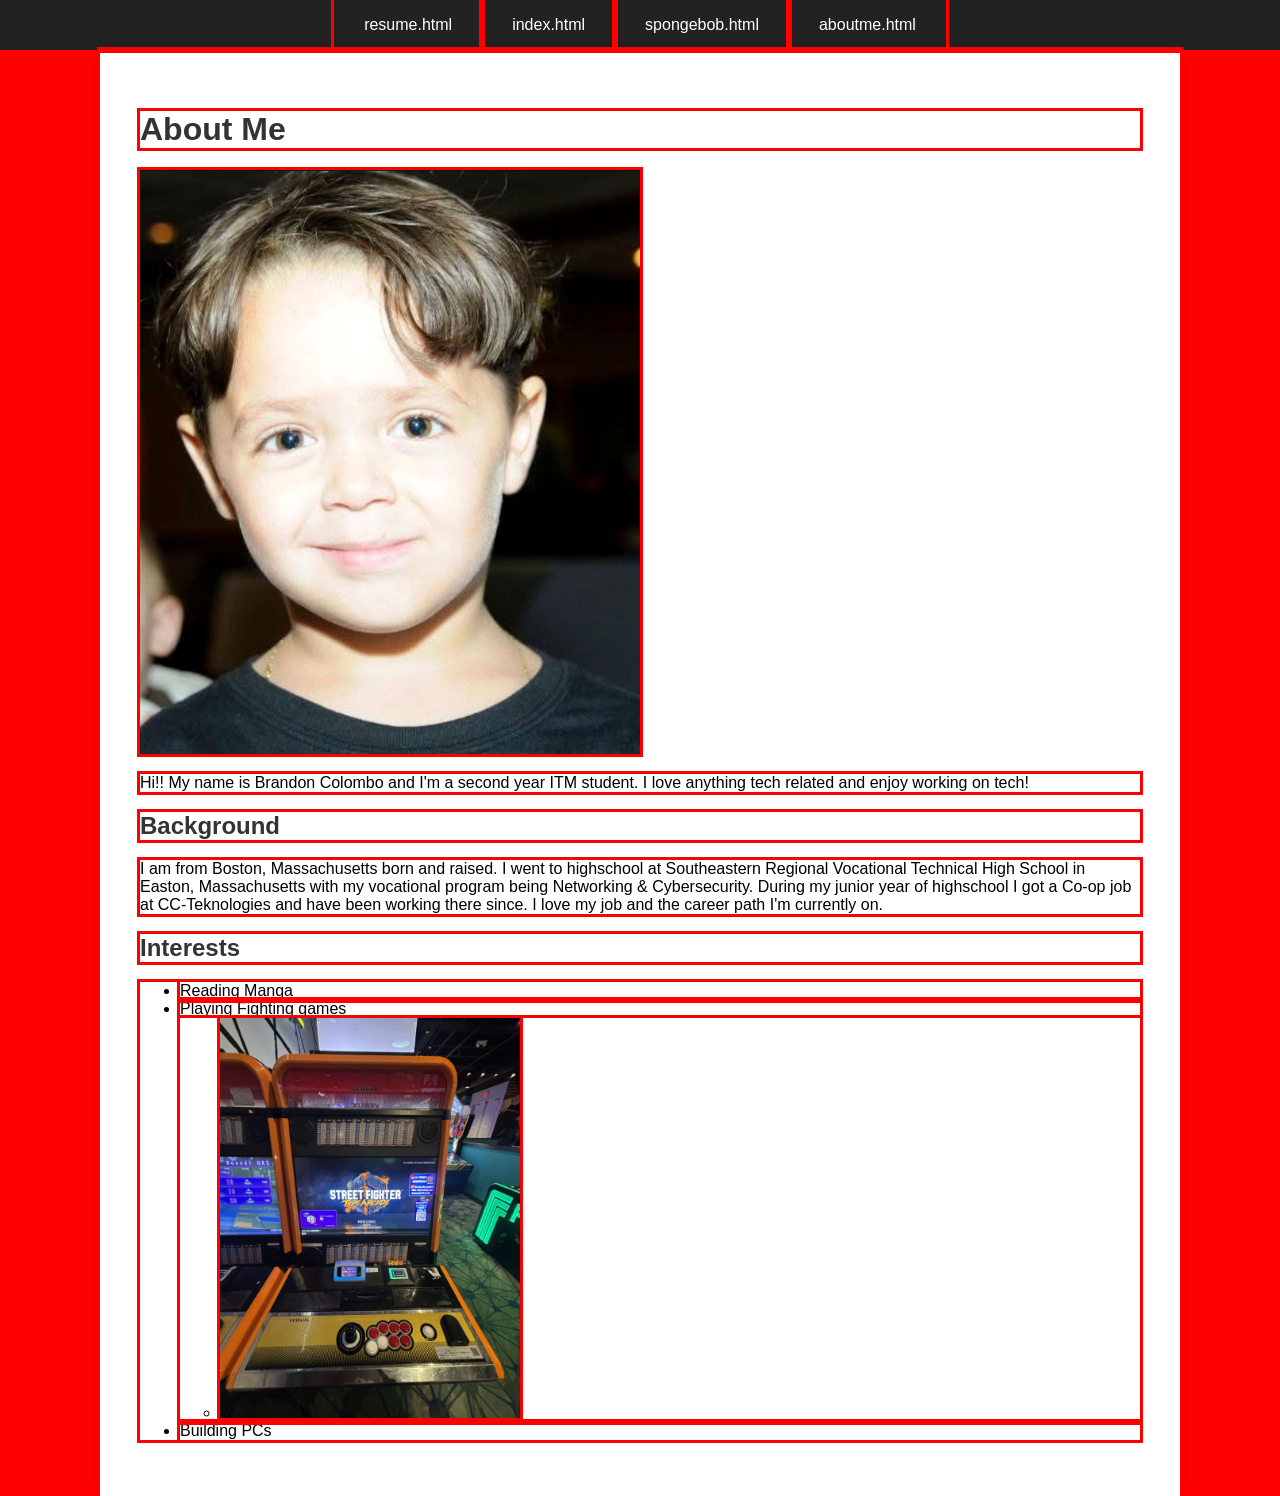
==== aboutme.html @ d2336b7c "Update aboutme.html" ====
<!DOCTYPE html>
<html lang="en">
  <head>
    <meta charset="utf-8">
    <title>Brandon Colombo - About Me</title>
    <link rel="stylesheet" href="css/style.css">
  </head>
    <body>
        <nav>
          <ul class="navbar">
            <li><a href="resume.html">resume.html</a></li>
            <li><a href="index.html">index.html</a></li>
            <li><a href="spongebob.html">spongebob.html</a></li>
            <li><a href="aboutme.html">aboutme.html</a></li>
          </ul>
        </nav>
        
      <main>
        <h1>About Me</h1>
       
        <img src="media/babybrandon.jpg" alt="Photo of me on my fifth birthday if i remember correctly. I had the worst haircut">
        <p>Hi!! My name is Brandon Colombo and I'm a second year ITM student. I love anything tech related and enjoy working on tech!</p>
        
        <h2>Background</h2>
        <p>I am from Boston, Massachusetts born and raised. I went to highschool at Southeastern Regional Vocational Technical High School in Easton, Massachusetts with my vocational program being Networking & Cybersecurity. During my junior year of highschool I got a Co-op job at CC-Teknologies and have been working there since. I love my job and the career path I'm currently on.</p>

        <h2>Interests</h2>
         <ul>
          <li>Reading Manga</li>
            <li> Playing Fighting games
              <ul>
                <li><img src="media/streetfighter.jpg" alt="Me playing at Arcade" width="300"></li>
              </ul>
            </li>
          <li>Building PCs</li>
        </ul>
      </main>
  </body>
</html>
---- css/style.css ----
body{
    font-family: Arial, sans-serif;
    margin:0;
    background:red;
}

* {
  outline: 3px solid red;
}

/* nav bar */
.navbar{
    list-style:none;
    display:flex;
    justify-content:center;
    background-color:#222;
    padding:0;
    margin:0;
}

.navbar li{
    margin:0;
}

.navbar a{
    display:block;
    padding:16px 30px;
    color:white;
    text-decoration:none;
}

.navbar a:hover{
    background:#444;
}

/* pages */

main{
    max-width:1000px;
    margin:auto;
    background:white;
    padding:40px;
    box-shadow:0px 0px 15px rgba(0,0,0,0.1);
}

h1,h2{
    color:#333;
}
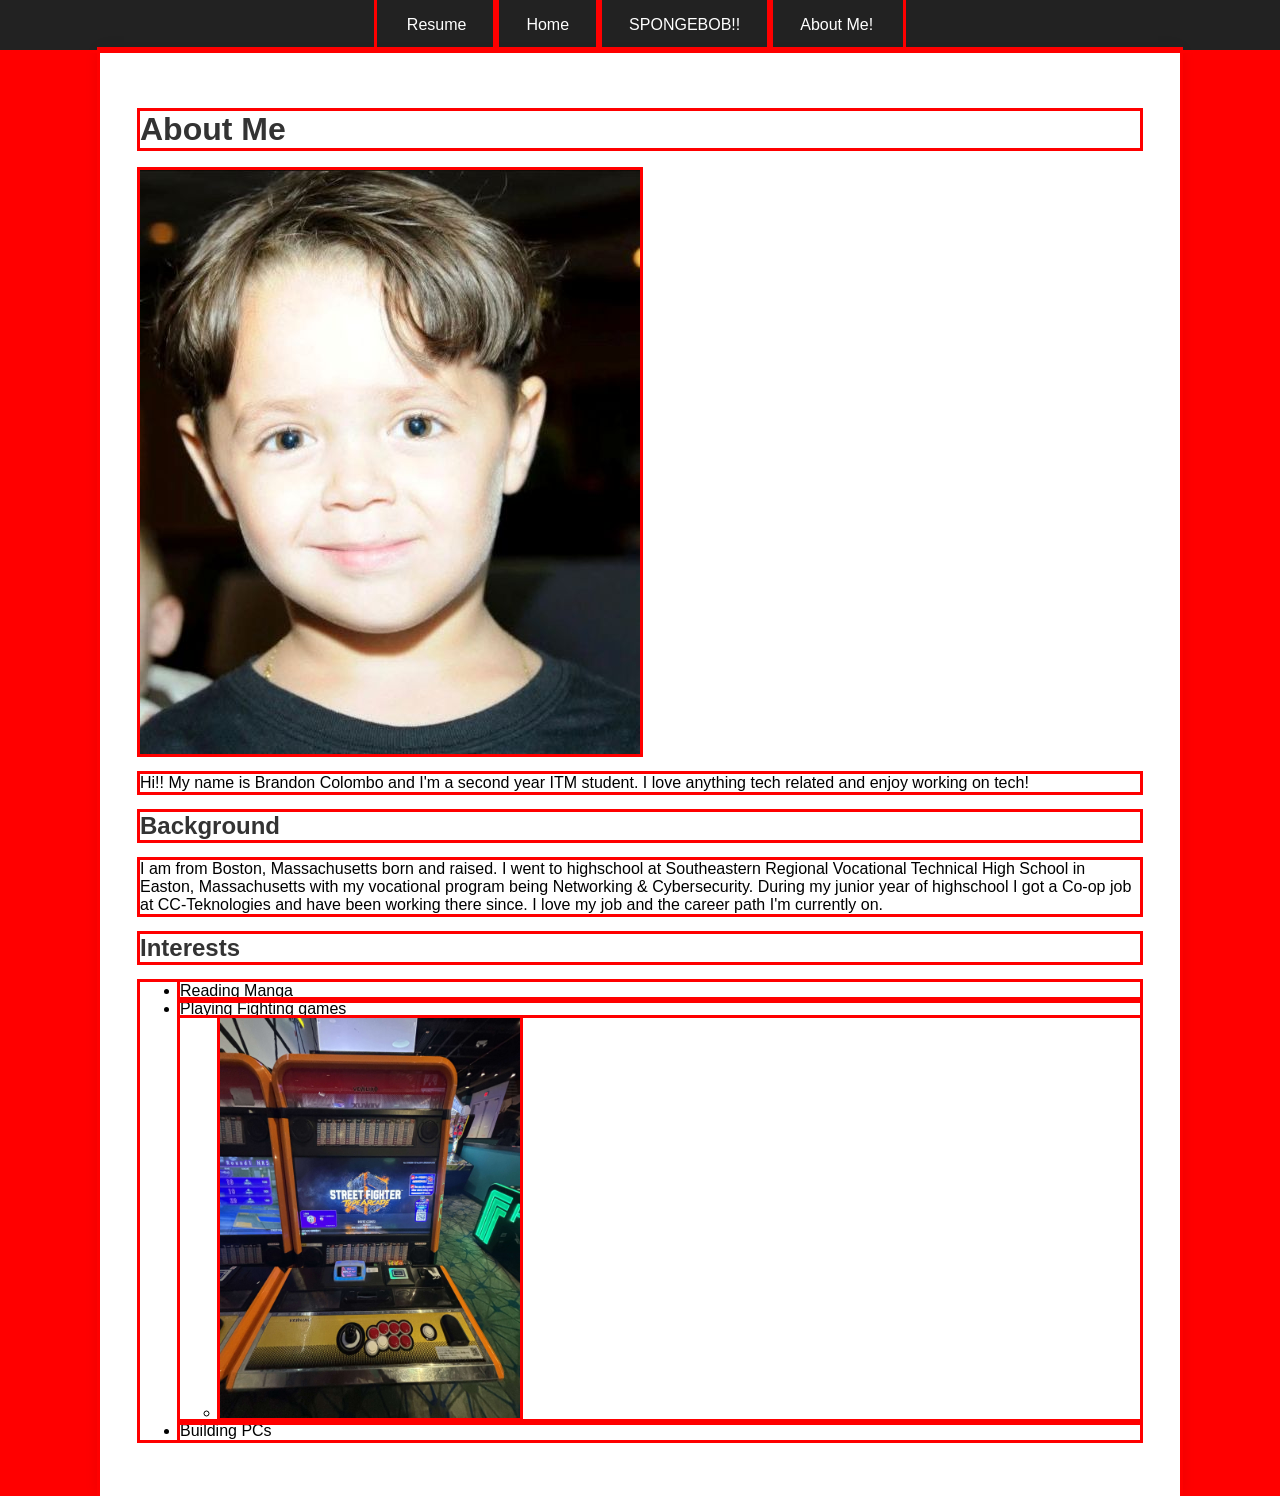
==== commit 8b4578ec: "Update aboutme.html" ====
--- a/aboutme.html
+++ b/aboutme.html
@@ -8,10 +8,10 @@
     <body>
         <nav>
           <ul class="navbar">
-            <li><a href="resume.html">resume.html</a></li>
-            <li><a href="index.html">index.html</a></li>
-            <li><a href="spongebob.html">spongebob.html</a></li>
-            <li><a href="aboutme.html">aboutme.html</a></li>
+            <li><a href="resume.html">Resume</a></li>
+            <li><a href="index.html">Home</a></li>
+            <li><a href="spongebob.html">SPONGEBOB!!</a></li>
+            <li><a href="aboutme.html">About Me!</a></li>
           </ul>
         </nav>
         
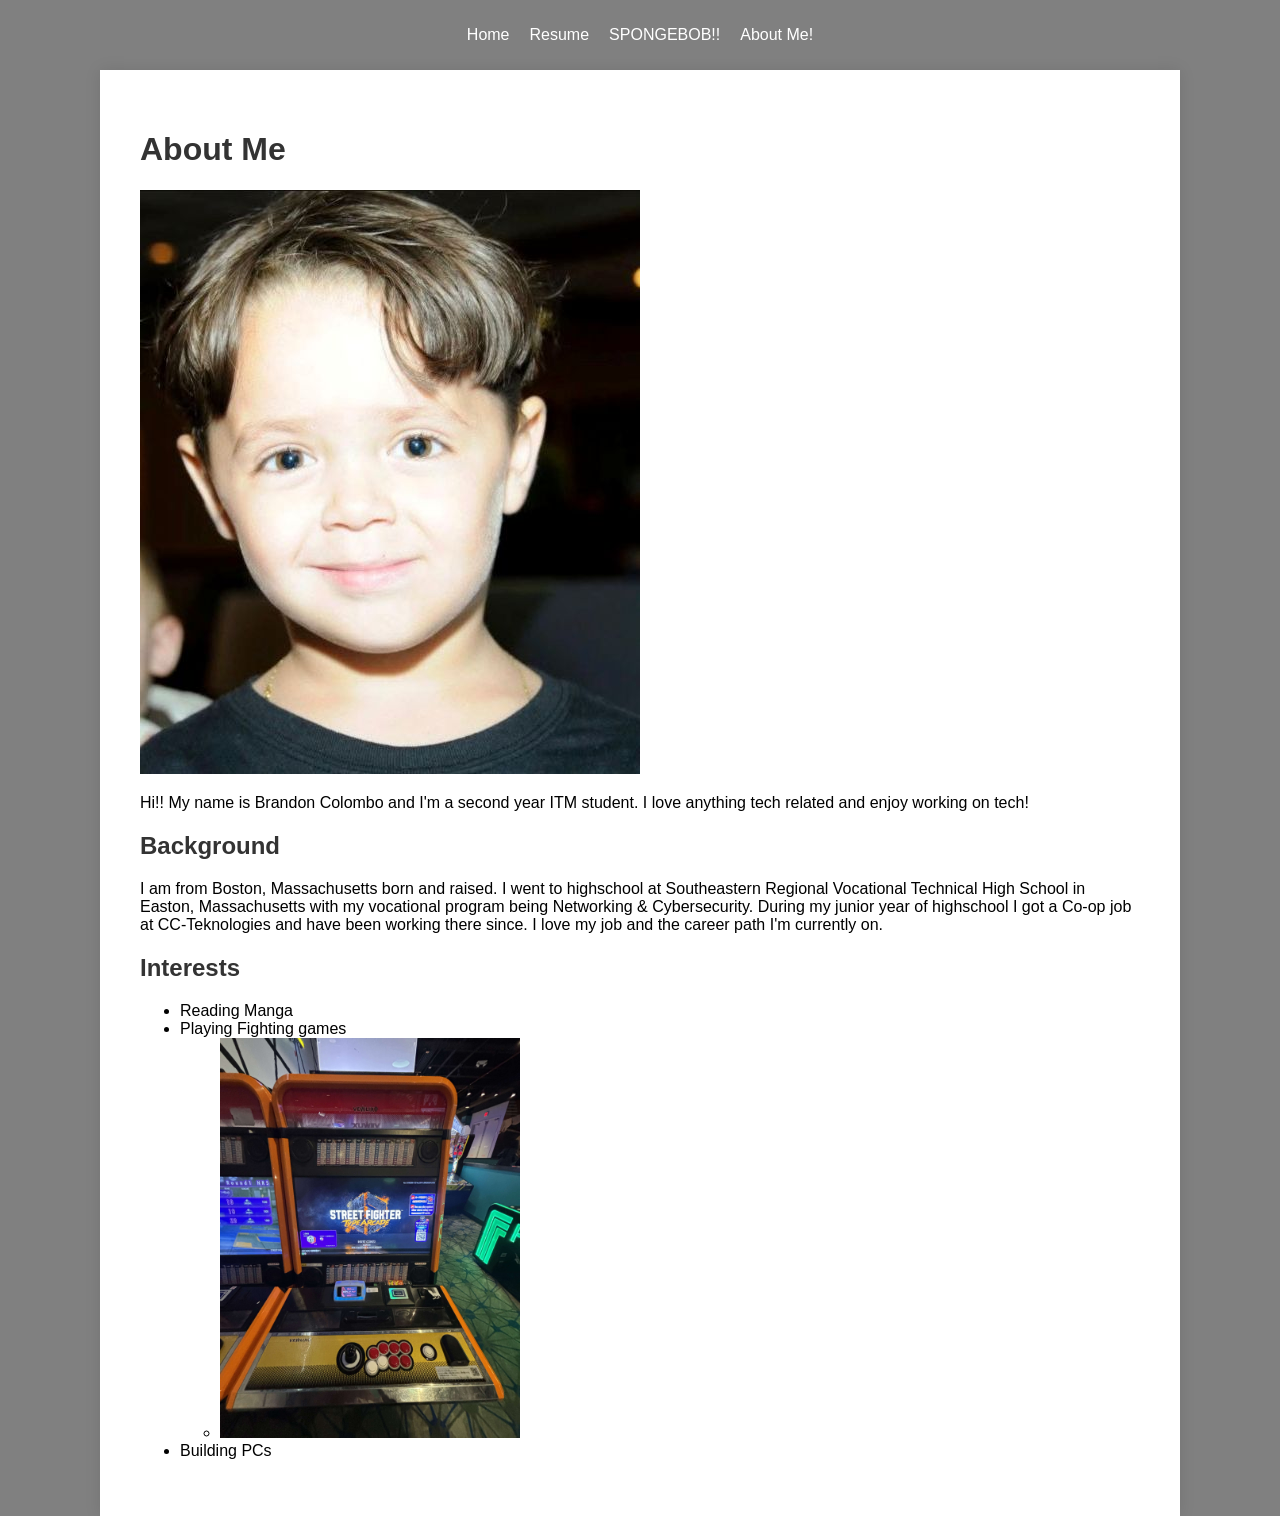
==== commit 39fbf496: "Update aboutme.html" ====
--- a/aboutme.html
+++ b/aboutme.html
@@ -8,8 +8,8 @@
     <body>
         <nav>
           <ul class="navbar">
+            <li><a href="index.html">Home</a></li>
             <li><a href="resume.html">Resume</a></li>
-            <li><a href="index.html">Home</a></li>
             <li><a href="spongebob.html">SPONGEBOB!!</a></li>
             <li><a href="aboutme.html">About Me!</a></li>
           </ul>
--- a/css/style.css
+++ b/css/style.css
@@ -1,37 +1,88 @@
 body{
     font-family: Arial, sans-serif;
     margin:0;
-    background:red;
+    background:grey;
 }
 
-* {
-  outline: 3px solid red;
+
+
+/* nav bar */
+nav{
+    position:sticky;
+    top:0;
+    z-index:1000;
 }
 
-/* nav bar */
 .navbar{
     list-style:none;
     display:flex;
     justify-content:center;
-    background-color:#222;
-    padding:0;
-    margin:0;
-}
-
-.navbar li{
-    margin:0;
+    gap:20px;
+    padding:10px;
+    background:grey;
 }
 
 .navbar a{
-    display:block;
-    padding:16px 30px;
     color:white;
     text-decoration:none;
 }
 
-.navbar a:hover{
-    background:#444;
+
+.hero{
+    text-align:center;
+    padding:50px 20px;
 }
+
+.hero h1{
+    font-size:40px;
+    margin-bottom:10px;
+}
+
+.hero p{
+    font-size:18px;
+    color:#555;
+}
+
+.card-container{
+    display:flex;
+    justify-content:center;
+    gap:30px;
+    flex-wrap:wrap;
+    padding:40px;
+}
+
+.card{
+    background:white;
+    width:260px;
+    text-align:center;
+    border-radius:10px;
+    box-shadow:0 5px 15px rgba(0,0,0,0.1);
+    text-decoration:none;
+    color:#333;
+    overflow:hidden;
+    transition:transform 0.2s ease;
+}
+
+.card:hover{
+    transform:translateY(-8px);
+}
+
+.card img{
+    width:100px;
+    height:180px;
+    object-fit:cover;
+}
+
+.card h2{
+    margin:15px 0 5px 0;
+}
+
+.card p{
+    padding:0 15px 20px 15px;
+    font-size:14px;
+    color:#666
+}
+
 
 /* pages */
 
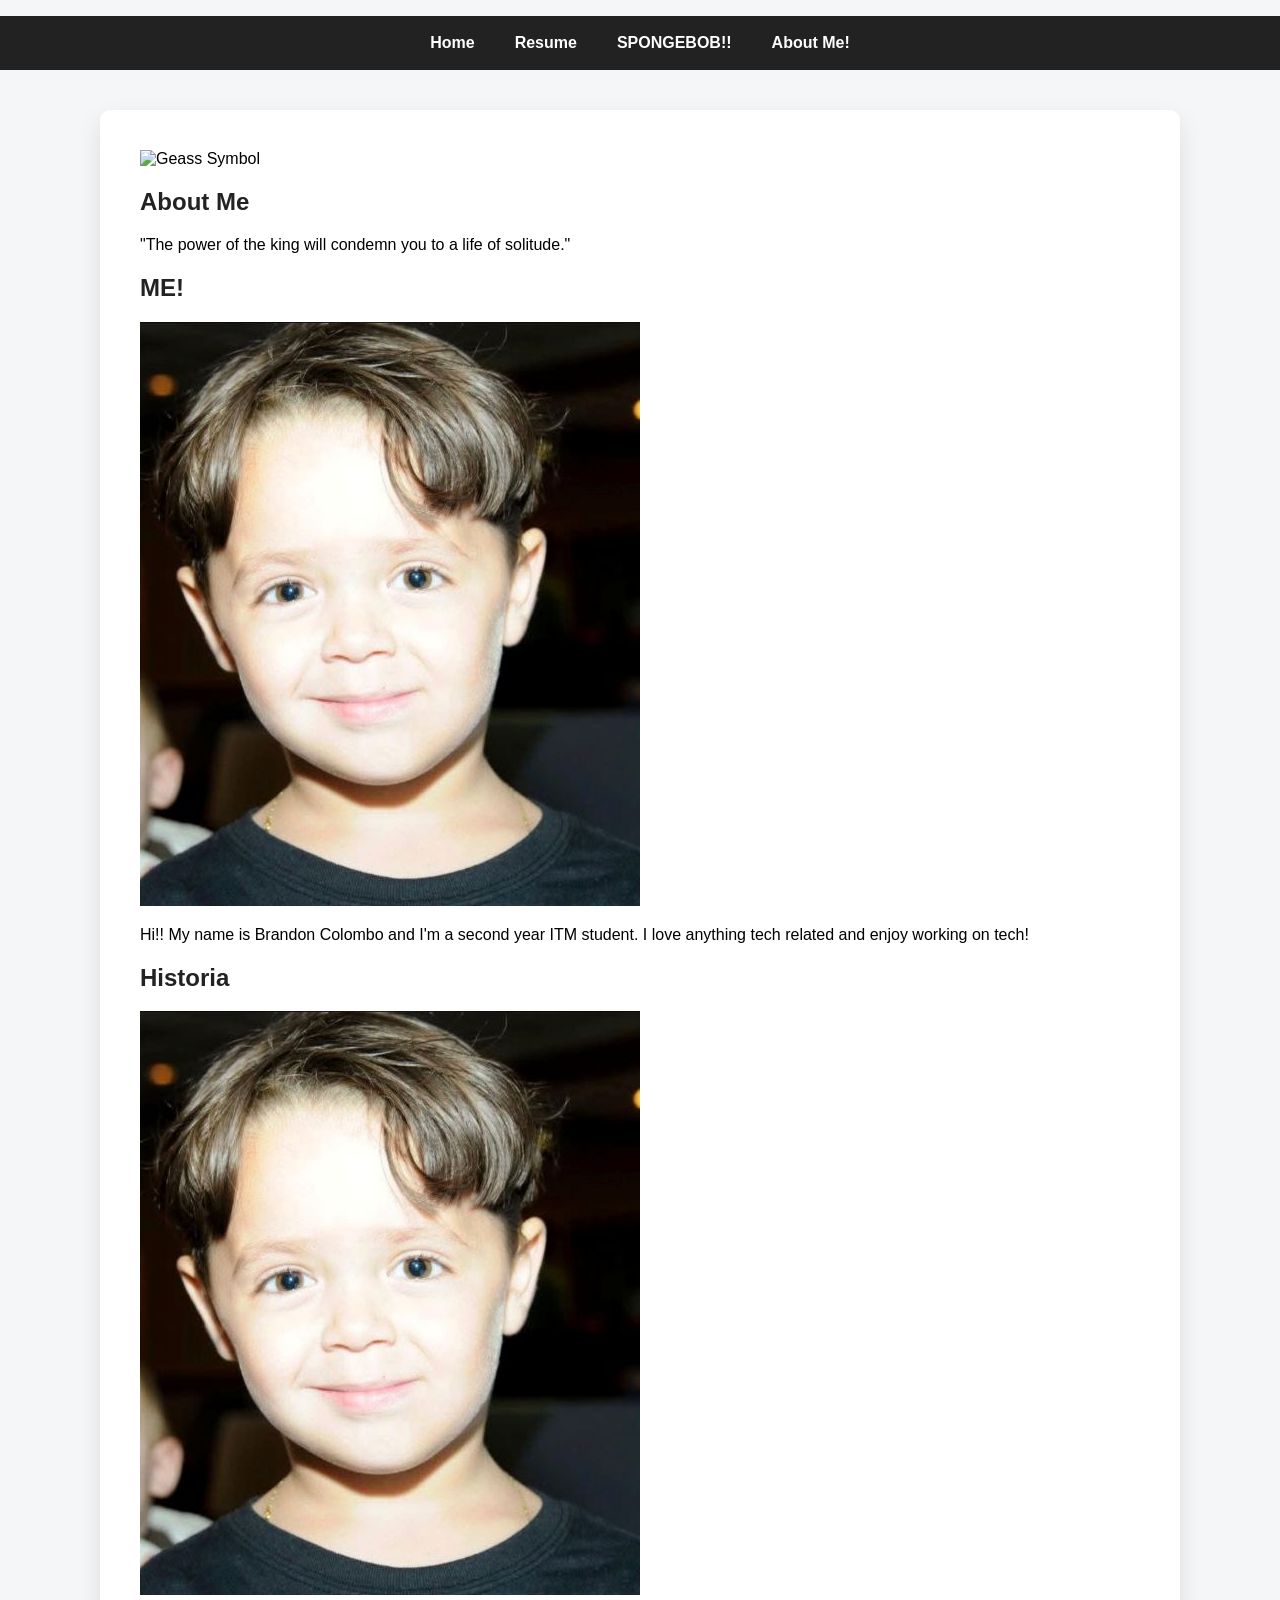
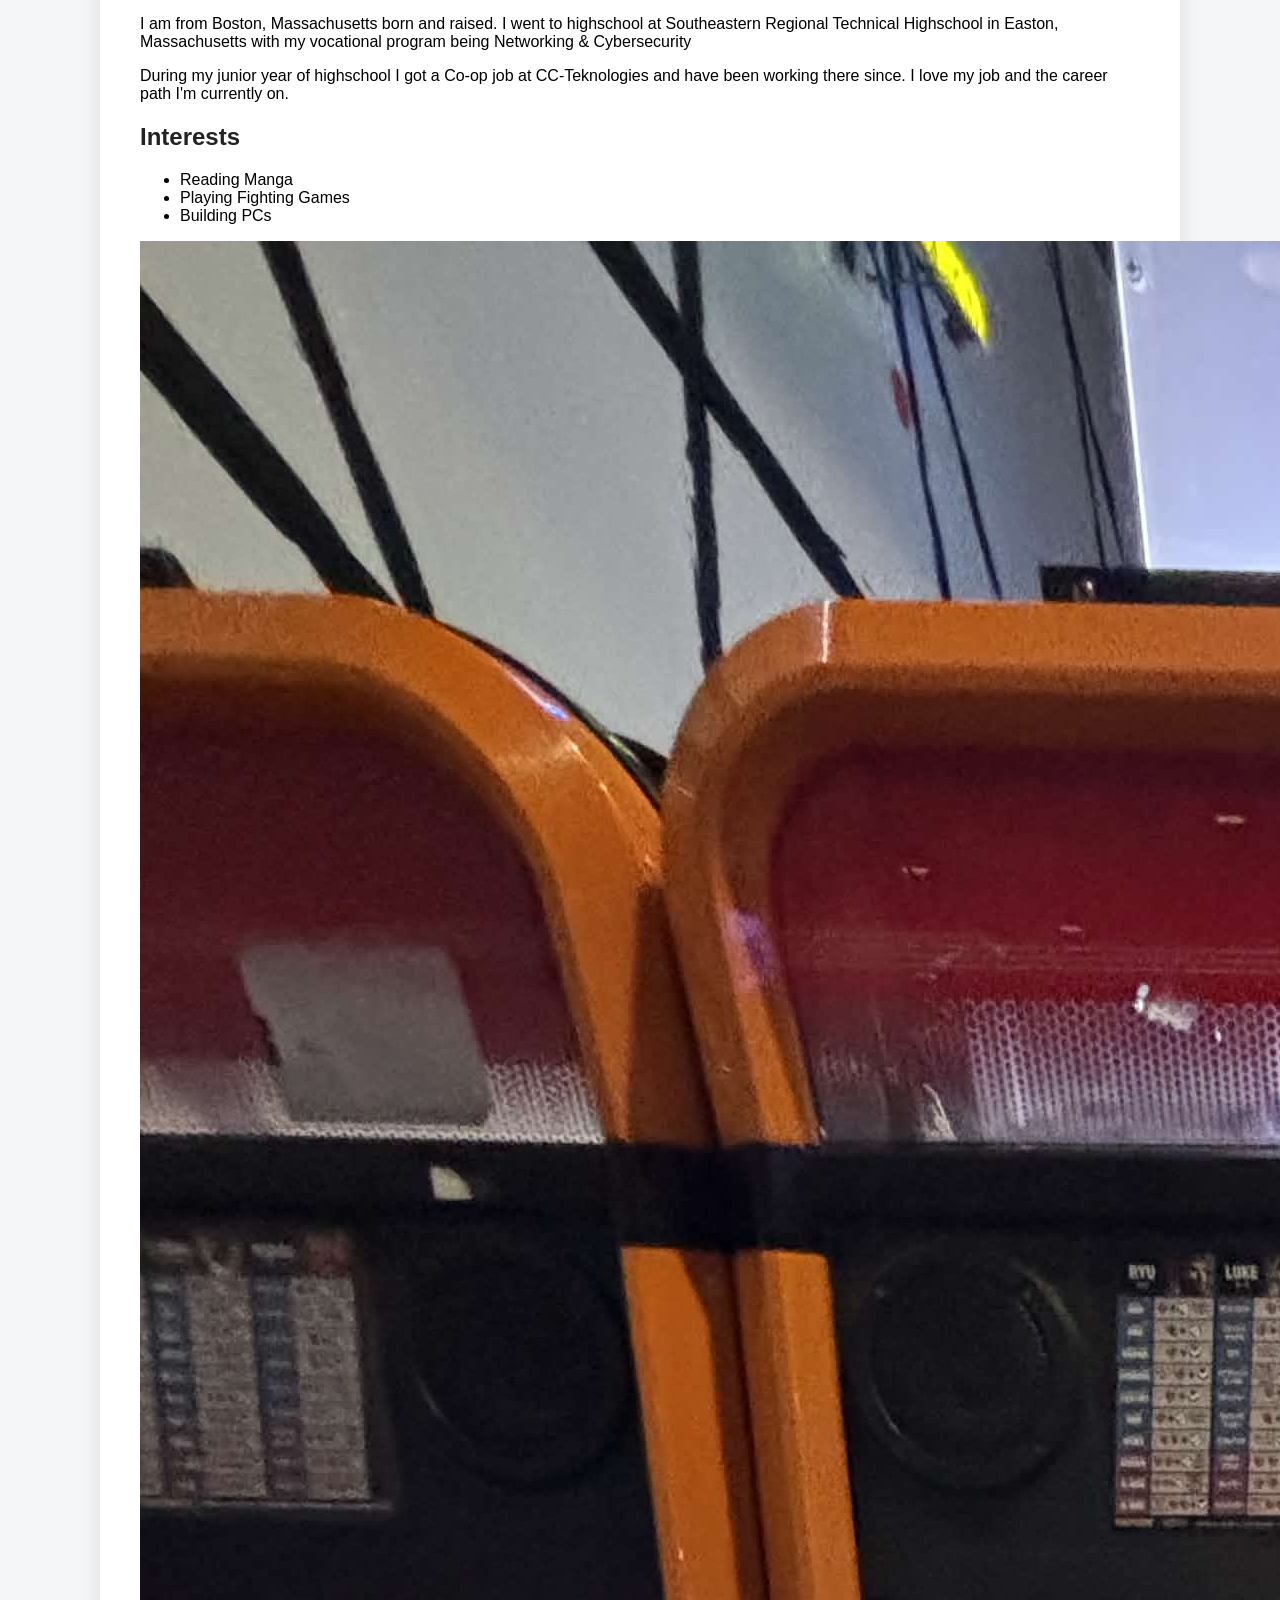
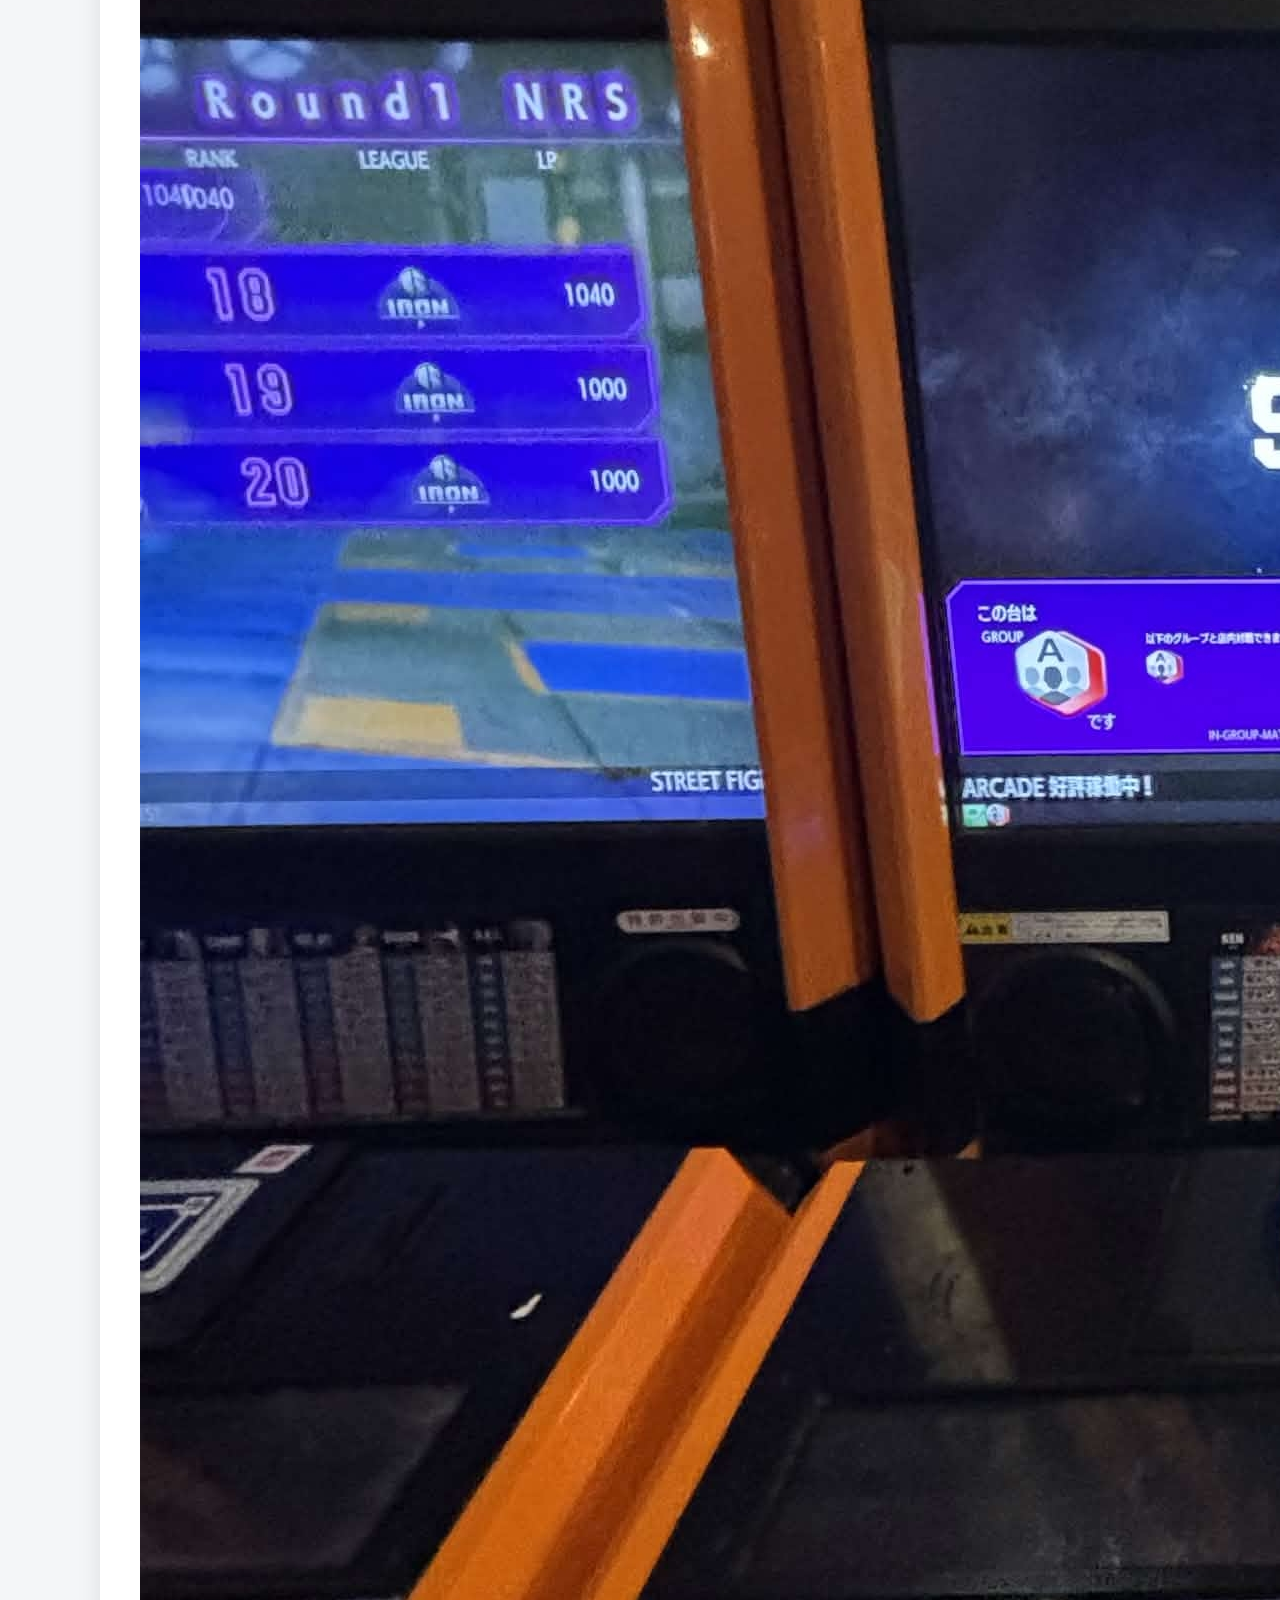
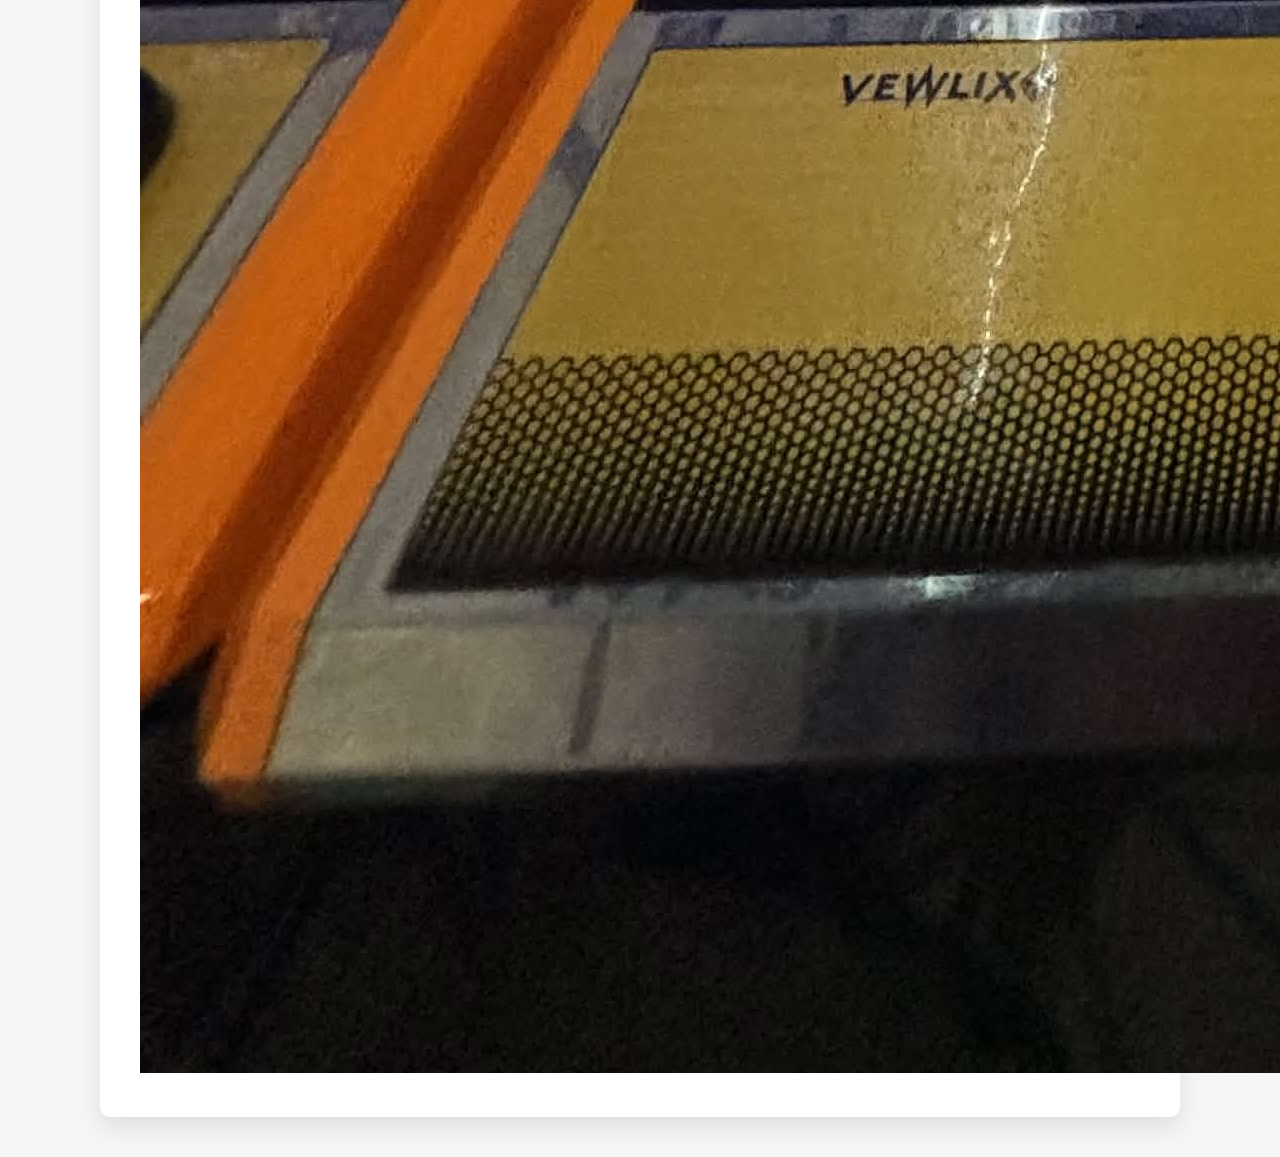
==== commit 4314de30: "Update aboutme.html" ====
--- a/aboutme.html
+++ b/aboutme.html
@@ -5,7 +5,7 @@
     <title>Brandon Colombo - About Me</title>
     <link rel="stylesheet" href="css/style.css">
   </head>
-    <body>
+    <body class="geass-theme">
         <nav>
           <ul class="navbar">
             <li><a href="index.html">Home</a></li>
@@ -16,24 +16,34 @@
         </nav>
         
       <main>
-        <h1>About Me</h1>
-       
-        <img src="media/babybrandon.jpg" alt="Photo of me on my fifth birthday if i remember correctly. I had the worst haircut">
-        <p>Hi!! My name is Brandon Colombo and I'm a second year ITM student. I love anything tech related and enjoy working on tech!</p>
-        
-        <h2>Background</h2>
-        <p>I am from Boston, Massachusetts born and raised. I went to highschool at Southeastern Regional Vocational Technical High School in Easton, Massachusetts with my vocational program being Networking & Cybersecurity. During my junior year of highschool I got a Co-op job at CC-Teknologies and have been working there since. I love my job and the career path I'm currently on.</p>
+          <section class="geass-hero">
+            <img src="media/geass.png" alt="Geass Symbol">
+            <h1>About Me</h1>
+            <p>"The power of the king will condemn you to a life of solitude."</p>
+          </section>
+          <section class="about-grid">
+          <div class="about-card">
+            <h2>ME!</h2>
+            <img src="media/babybrandon.jpg" alt="Photo of me on my 5th bday">
+            <p>Hi!! My name is Brandon Colombo and I'm a second year ITM student. I love anything tech related and enjoy working on tech!</p>
+          </div>
+          <div class="about-card">
+            <h2>Historia</h2>
+            <img src="media/babybrandon.jpg" alt="Photo of me on my 5th bday">
+            <p>I am from Boston, Massachusetts born and raised. I went to highschool at Southeastern Regional Technical Highschool in Easton, Massachusetts with my vocational program being Networking & Cybersecurity</p>
+            <p>During my junior year of highschool I got a Co-op job at CC-Teknologies and have been working there since. I love my job and the career path I'm currently on.</p>
+          </div>
+          <div class="about-card">
+            <h2>Interests</h2>
+            <ul>
+              <li>Reading Manga</li>
+              <li>Playing Fighting Games</li>
+              <li>Building PCs</li>
+            </ul>
 
-        <h2>Interests</h2>
-         <ul>
-          <li>Reading Manga</li>
-            <li> Playing Fighting games
-              <ul>
-                <li><img src="media/streetfighter.jpg" alt="Me playing at Arcade" width="300"></li>
-              </ul>
-            </li>
-          <li>Building PCs</li>
-        </ul>
+            <img src="media/streetfighter.jpg" alt="Me playing at the arcade">
+          </div>
+          </section>
       </main>
   </body>
 </html>
--- a/css/style.css
+++ b/css/style.css
@@ -1,10 +1,9 @@
 body{
     font-family: Arial, sans-serif;
     margin:0;
-    background:grey;
+    background:#f4f6f8;
+    color:333;
 }
-
-
 
 /* nav bar */
 nav{
@@ -17,59 +16,67 @@
     list-style:none;
     display:flex;
     justify-content:center;
-    gap:20px;
-    padding:10px;
-    background:grey;
+    gap:40px;
+    padding:18px;
+    background:#222;
 }
 
 .navbar a{
     color:white;
     text-decoration:none;
+    font-size:16px;
+    font-weight:bold;
+    transition:color 0.2s;
+}
+
+.navbar a:hover{
+    color:#ffd90f;
 }
 
 
 .hero{
     text-align:center;
-    padding:50px 20px;
+    padding:60px 20px 40px 20px;
 }
 
 .hero h1{
-    font-size:40px;
+    font-size:42px;
     margin-bottom:10px;
 }
 
 .hero p{
     font-size:18px;
-    color:#555;
+    color:#666;
 }
 
 .card-container{
     display:flex;
     justify-content:center;
-    gap:30px;
+    gap:40px;
     flex-wrap:wrap;
-    padding:40px;
+    padding:30px;
 }
 
 .card{
     background:white;
-    width:260px;
+    width:300px;
     text-align:center;
-    border-radius:10px;
-    box-shadow:0 5px 15px rgba(0,0,0,0.1);
+    border-radius:12px;
+    box-shadow:0 10px 25px rgba(0,0,0,0.12);
     text-decoration:none;
     color:#333;
     overflow:hidden;
-    transition:transform 0.2s ease;
+    transition:transform 0.25s, box-shadow 0.25s;
 }
 
 .card:hover{
-    transform:translateY(-8px);
+    transform:translateY(-10px);
+    box-shadow:0 15px 35px rgba(0,0,0,0.2);
 }
 
 .card img{
     width:100px;
-    height:180px;
+    height:200px;
     object-fit:cover;
 }
 
@@ -78,7 +85,7 @@
 }
 
 .card p{
-    padding:0 15px 20px 15px;
+    padding:0 20px 20px 20px;
     font-size:14px;
     color:#666
 }
@@ -88,12 +95,13 @@
 
 main{
     max-width:1000px;
-    margin:auto;
+    margin:40px auto;
     background:white;
     padding:40px;
-    box-shadow:0px 0px 15px rgba(0,0,0,0.1);
+    border-radius:10px;
+    box-shadow:0px 10px 25px rgba(0,0,0,0.1);
 }
 
 h1,h2{
-    color:#333;
+    color:#222;
 }
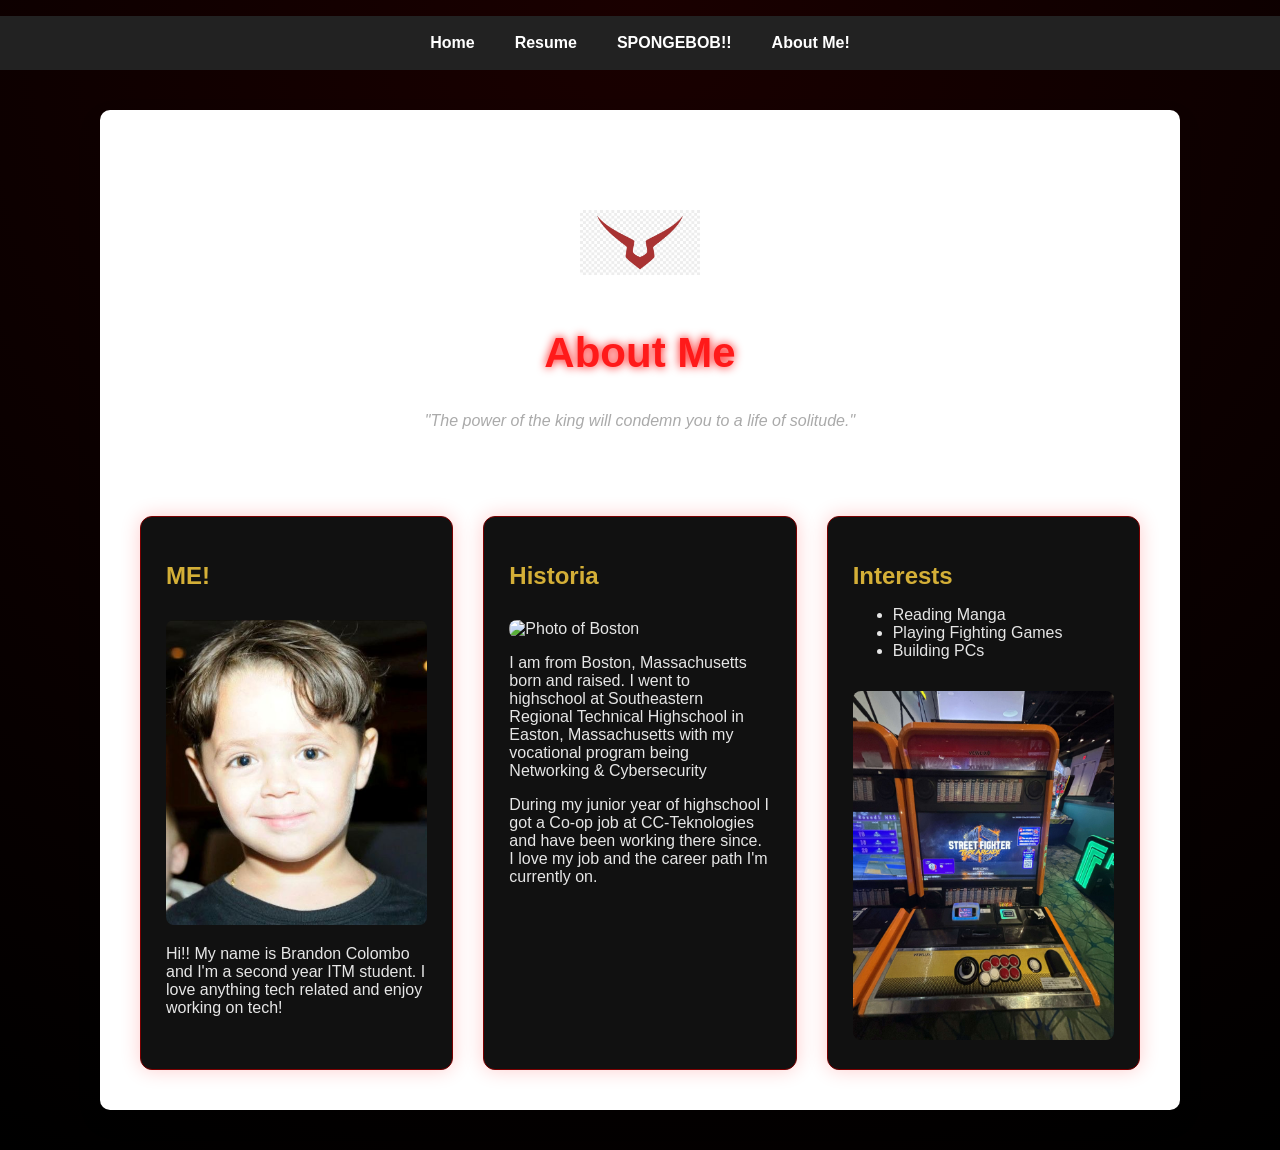
==== commit 91de3630: "Update aboutme.html" ====
--- a/aboutme.html
+++ b/aboutme.html
@@ -29,7 +29,7 @@
           </div>
           <div class="about-card">
             <h2>Historia</h2>
-            <img src="media/babybrandon.jpg" alt="Photo of me on my 5th bday">
+            <img src="media/boston.jpg" alt="Photo of Boston">
             <p>I am from Boston, Massachusetts born and raised. I went to highschool at Southeastern Regional Technical Highschool in Easton, Massachusetts with my vocational program being Networking & Cybersecurity</p>
             <p>During my junior year of highschool I got a Co-op job at CC-Teknologies and have been working there since. I love my job and the career path I'm currently on.</p>
           </div>
--- a/css/style.css
+++ b/css/style.css
@@ -2,7 +2,7 @@
     font-family: Arial, sans-serif;
     margin:0;
     background:#f4f6f8;
-    color:333;
+    color:#333;
 }
 
 /* nav bar */
@@ -91,7 +91,6 @@
 }
 
 
-/* pages */
 
 main{
     max-width:1000px;
@@ -104,4 +103,71 @@
 
 h1,h2{
     color:#222;
+}
+
+/* home page */
+
+
+/* about me page*/
+
+.geass-theme{
+    background:radial-gradient(circle at top,#1a0000,#000);
+    color:#e6e6e6;
+}
+
+.geass-hero{
+    text-align:center;
+    padding:60px 20px 40px 20px;
+}
+
+.geass-hero img{
+    width:120px;
+    margin-bottom:15px;
+    animation:geassGlow 3s infinite alternate;
+}
+
+.geass-hero h1{
+    font-size:42px;
+    color:#ff1a1a;
+    text-shadow:0 0 10px red;
+}
+
+.geass-hero p{
+    font-style:italic;
+    color:#aaa;
+}
+
+.about-grid{
+    display:grid;
+    grid-template-columns:repeat(auto-fit,minmax(300px,1fr));
+    gap:30px;
+    margin-top:30px;
+}
+
+.about-card{
+    background:#111;
+    padding:25px;
+    border-radius:12px;
+    border:1px solid #7a0000;
+    box-shadow:0 0 20px rgba(255,0,0,0.2);
+}
+
+.about-card h2{
+    color:#d4af37;
+    margin-bottom:15px;
+}
+
+.about-card img{
+    width:100%;
+    border-radius:8px;
+    margin-top:15px;
+}
+
+@keyframes geassGlow{
+    from{
+        filter:drop-shadow(0 0 5px red);
+    }
+    to{
+        filter:drop-shadow(0 0 20px red);
+    }
 }
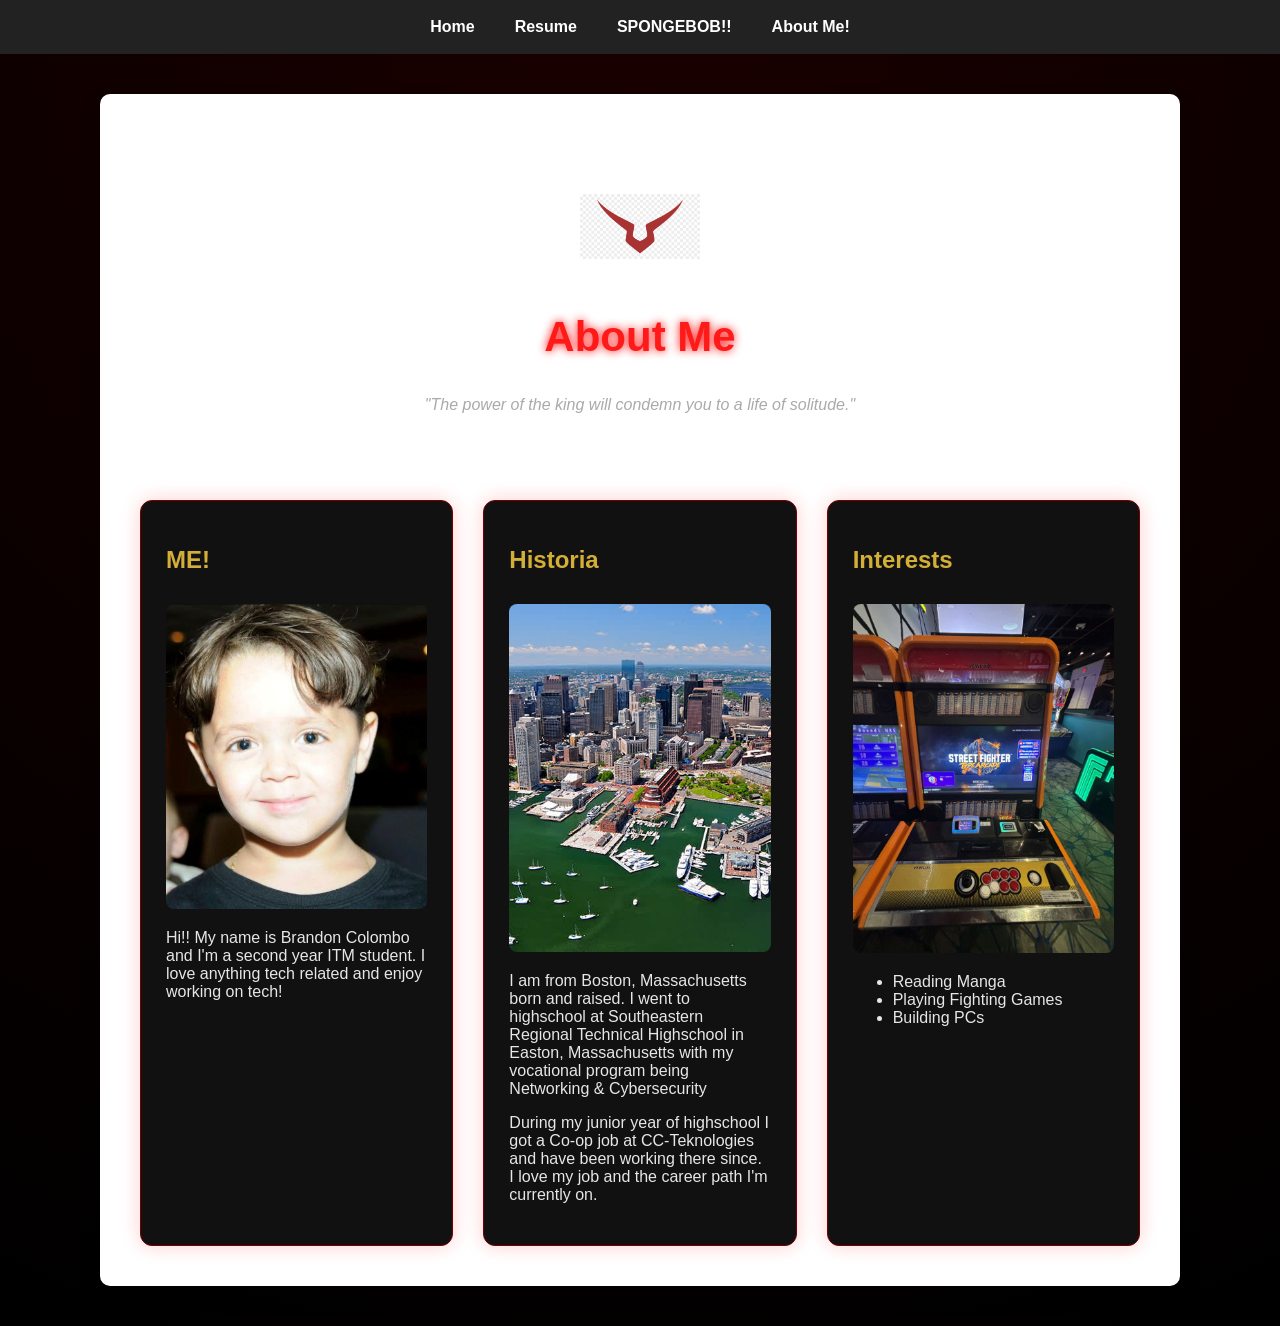
==== commit 34359c50: "Update aboutme.html" ====
--- a/aboutme.html
+++ b/aboutme.html
@@ -35,13 +35,12 @@
           </div>
           <div class="about-card">
             <h2>Interests</h2>
+            <img src="media/streetfighter.jpg" alt="Me playing at the arcade">
             <ul>
               <li>Reading Manga</li>
               <li>Playing Fighting Games</li>
               <li>Building PCs</li>
             </ul>
-
-            <img src="media/streetfighter.jpg" alt="Me playing at the arcade">
           </div>
           </section>
       </main>
--- a/css/style.css
+++ b/css/style.css
@@ -18,6 +18,7 @@
     justify-content:center;
     gap:40px;
     padding:18px;
+    margin:0;
     background:#222;
 }
 
@@ -124,7 +125,13 @@
     width:120px;
     margin-bottom:15px;
     animation:geassGlow 3s infinite alternate;
+    transition:transform 0.4s;
 }
+
+.geass-hero img:hover{
+    transform:scale(1.15) rotate(8deg);
+}
+
 
 .geass-hero h1{
     font-size:42px;
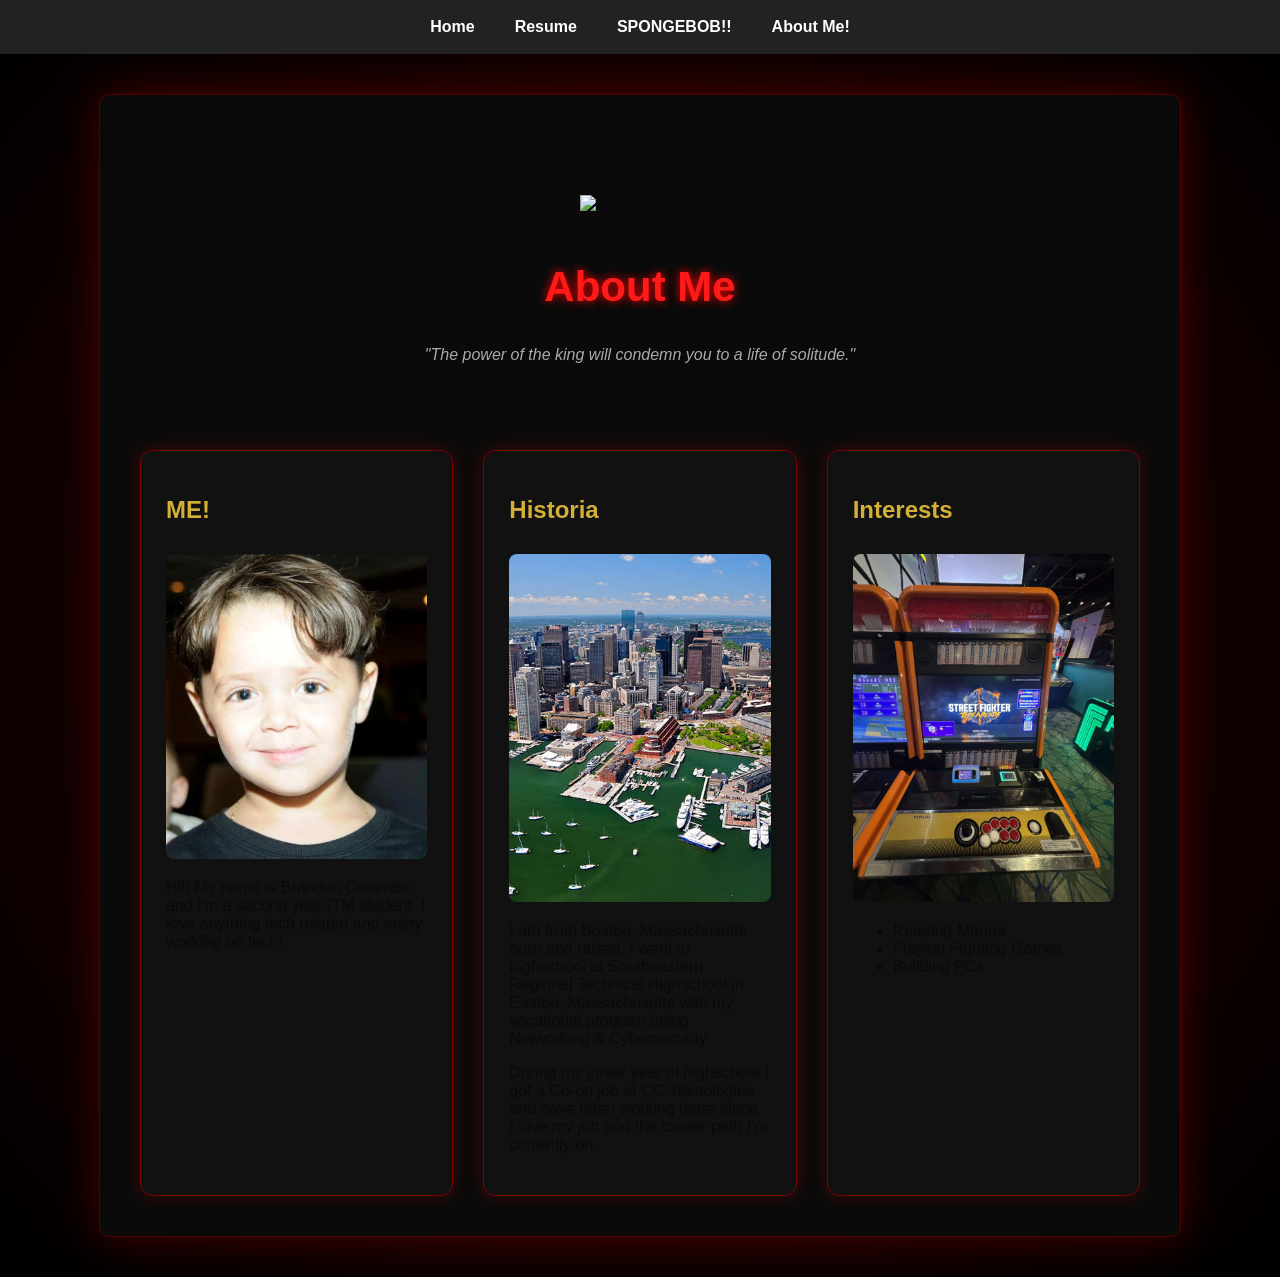
==== commit 77c1d0a9: "Update aboutme.html" ====
--- a/aboutme.html
+++ b/aboutme.html
@@ -17,7 +17,7 @@
         
       <main>
           <section class="geass-hero">
-            <img src="media/geass.png" alt="Geass Symbol">
+            <img src="media/geass3.webp" alt="Geass Symbol">
             <h1>About Me</h1>
             <p>"The power of the king will condemn you to a life of solitude."</p>
           </section>
--- a/css/style.css
+++ b/css/style.css
@@ -113,7 +113,14 @@
 
 .geass-theme{
     background:radial-gradient(circle at top,#1a0000,#000);
-    color:#e6e6e6;
+    background:radial-gradient(circle at center,#300000,#000);
+    color:#0a0a0a;
+}
+
+.geass-theme main{
+    background:#0a0a0a;
+    border:1px solid #550000;
+    box-shadow:0 0 40px rgba(255,0,0,0.25)
 }
 
 .geass-hero{
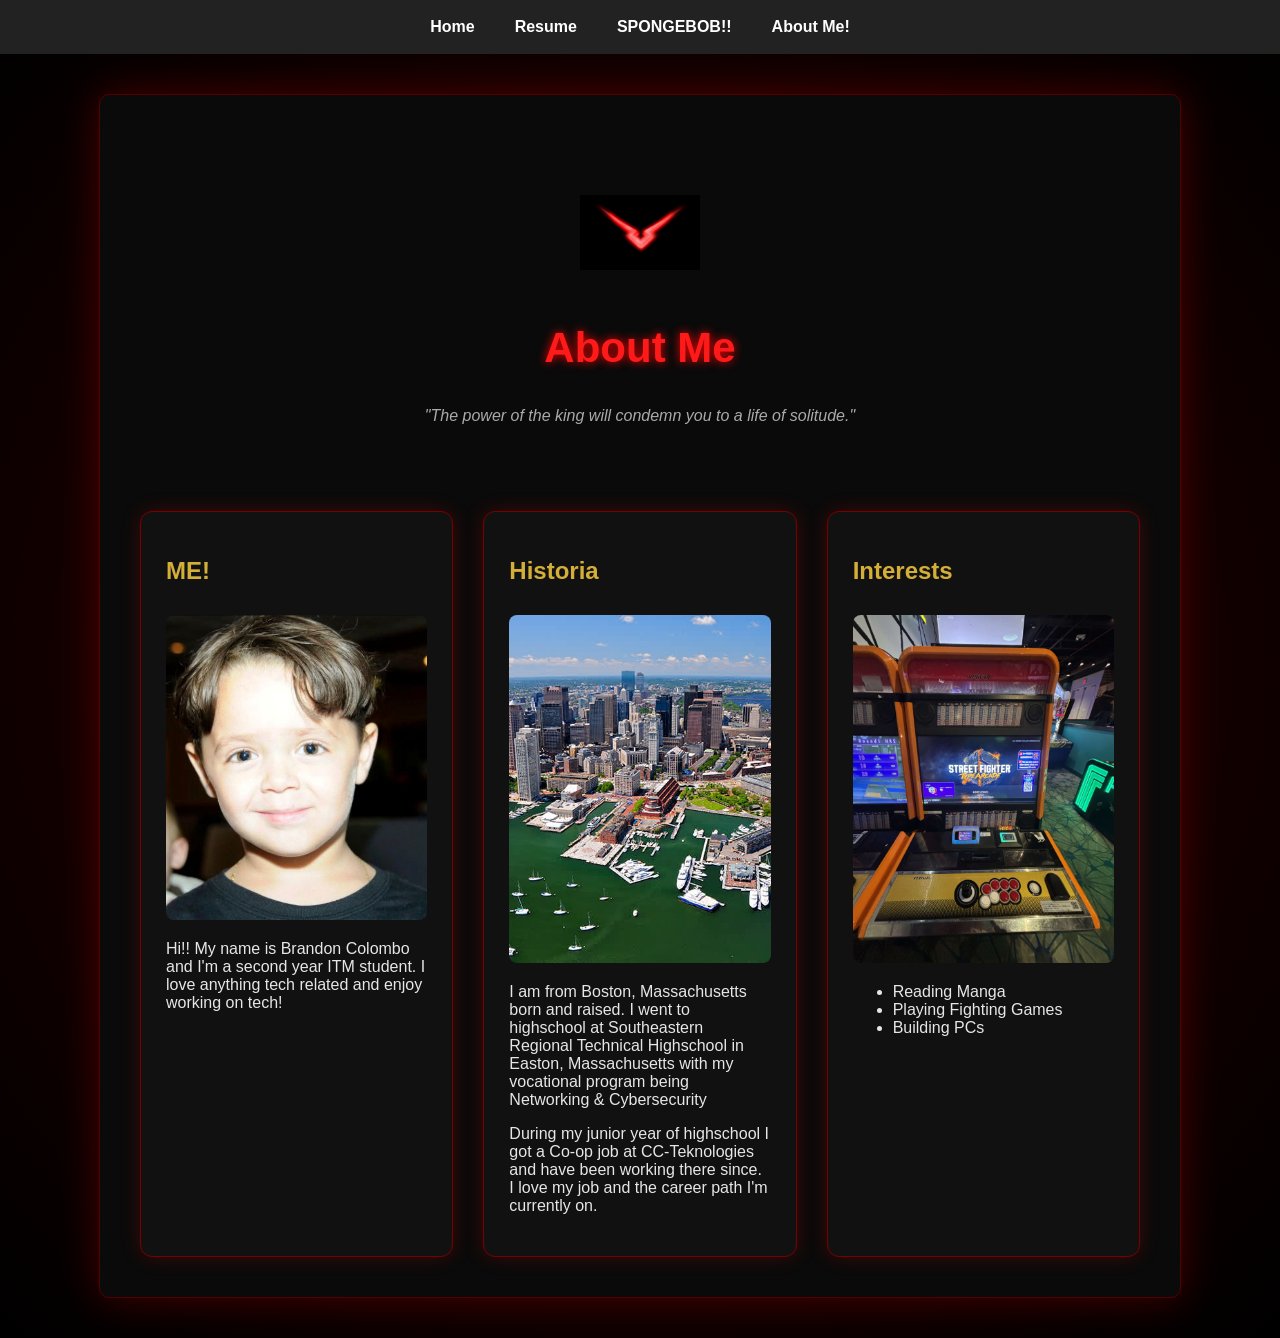
==== commit 8d6e98bc: "Update aboutme.html" ====
--- a/aboutme.html
+++ b/aboutme.html
@@ -4,6 +4,7 @@
     <meta charset="utf-8">
     <title>Brandon Colombo - About Me</title>
     <link rel="stylesheet" href="css/style.css">
+    <link rel="stylesheet" href="css/reset.css">
   </head>
     <body class="geass-theme">
         <nav>
--- a/css/style.css
+++ b/css/style.css
@@ -34,6 +34,7 @@
     color:#ffd90f;
 }
 
+/* hero section */
 
 .hero{
     text-align:center;
@@ -49,6 +50,8 @@
     font-size:18px;
     color:#666;
 }
+
+/* card container */
 
 .card-container{
     display:flex;
@@ -158,12 +161,21 @@
     margin-top:30px;
 }
 
-.about-card{
+.geass-theme .about-card{
     background:#111;
     padding:25px;
     border-radius:12px;
     border:1px solid #7a0000;
     box-shadow:0 0 20px rgba(255,0,0,0.2);
+    color:#e6e6e6;
+}
+
+.geass-theme .about-card p{
+    color:#e6e6e6;
+}
+
+.geass-theme .about-card li{
+    color:#e6e6e6;
 }
 
 .about-card h2{
